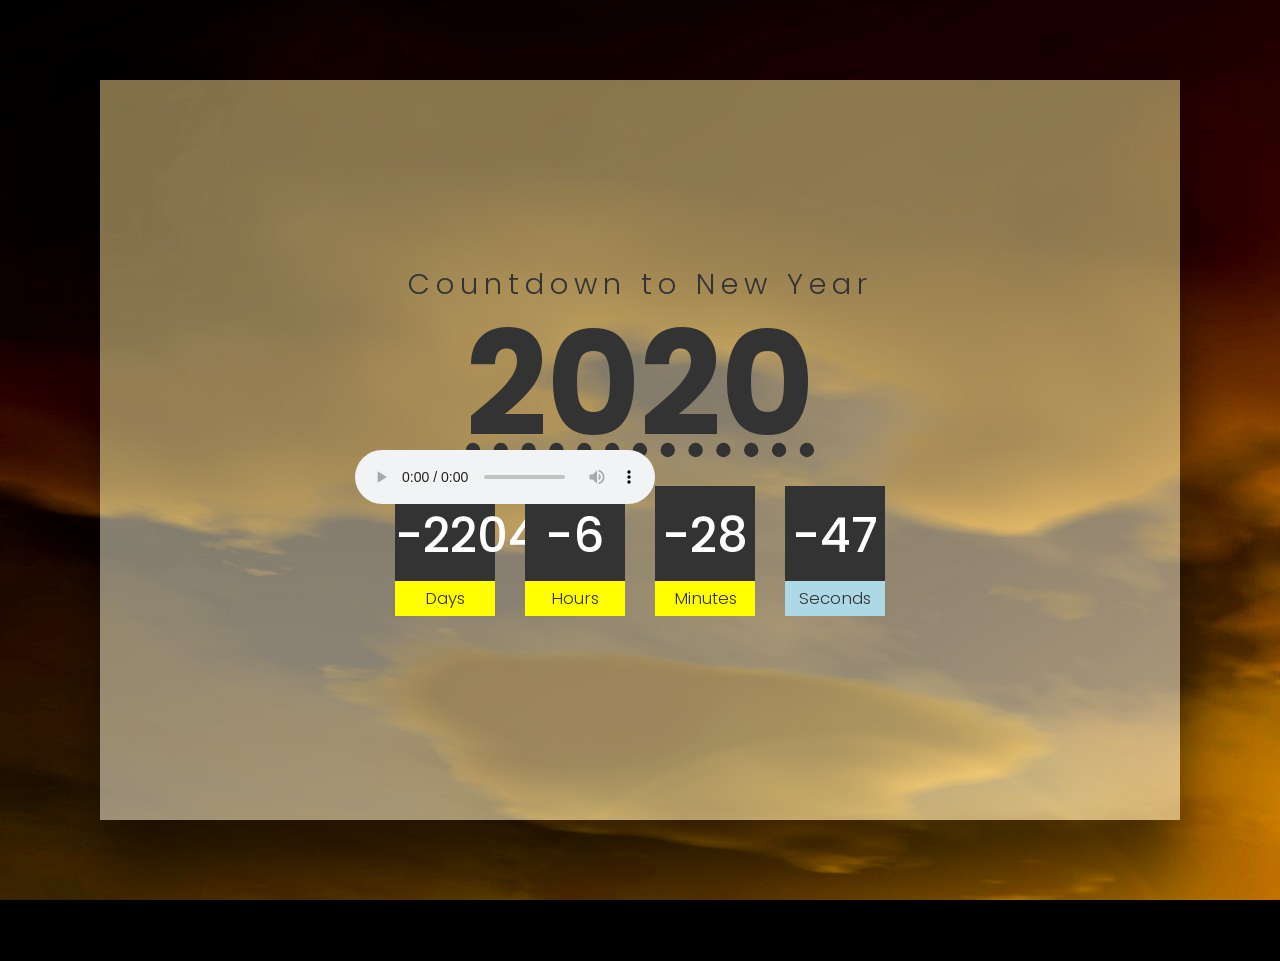
==== index.html @ c8e51d27 "project kedua" ====
<!DOCTYPE html>
<html>
<head>
	<meta charset="utf-8">
	<title>Countdown 2020</title>
	<link rel="stylesheet" href="style1.css">
</head>
<body>
	<div class="container">
		<h2><span>Countdown to New Year</span><b><abbr title="Semangat Puasa Nadira &hearts;">2020</abbr></h2>
		<div class="countdown">
			<div id="day">NA</div>
			<div id="hour">NA</div>
			<div id="minute">NA</div>
			<div id="second">NA</div>
		</div>
	</div>
	<div class="musik1">
	<audio controls>
		<source src="horse.mp3"
	type="audio/mpeg">
	</audio>
	</div>
	<script type="text/javascript">
		var countDate = new Date('Nov 24, 2020 00:00:00').getTime();

		function newYear(){
			var now = new Date().getTime();
				gap = countDate - now;

				var second = 1000;
				var minute = second * 60;
				var hour = minute * 60;
				var day = hour * 24;

				var d = Math.floor(gap / (day));
				var h = Math.floor((gap % (day)) / (hour));
				var m = Math.floor((gap % (hour)) / (minute));
				var s = Math.floor((gap % (minute)) / second);

				document.getElementById('day').innerText = d;
				document.getElementById('hour').innerText = h;
				document.getElementById('minute').innerText = m;
				document.getElementById('second').innerText = s;
		}

		setInterval(function(){
			newYear();
		},1000)
	</script>
</body>
</html>
---- style1.css ----
@import url('https://fonts.googleapis.com/css?family=Poppins:100,200,300,400,500,600,700,800,900');
*
{
	margin: 0;
	paddinf: 0;
	font-family: 'Poppins', sans-serif;
}
body
{
	background: #000 url(bg.jpg);
	background-attachment: fixed;
	background-blend-mode: hard-light;
}
.container
{
	position: absolute;
	top: 80px;
	left: 100px;
	right: 100px;
	bottom: 80px;
	background: url(bg.jpg);
	background-attachment: fixed;
	display: flex;
	justify-content: center;
	align-items: center;
	flex-direction: column;
	box-shadow: 0 50px 50px rgba(0,0,0,0.5),
				0 0 0 100px rgba(0,0,0,.1);

}
.container h2
{
	text-align: center;
	font-size: 9em;
	line-height: 0.7em;
	color: #333;
	margin-top: -80px;
}
.container h2 span
{
	display: block;
	font-weight:300;
	letter-spacing: 6px;
	font-size: 0.2em;
}
.countdown
{
	display: flex;
	margin-top: 50px;
}
.countdown div
{
	position: relative;
	width: 100px;
	height: 100px;
	line-height: 100px;
	text-align: center;
	background: #333;
	color: #fff;
	margin: 0 15px;
	font-size: 3em;
	font-weight: 500;
}
.countdown div:before
{
	content: '';
	position: absolute;
	bottom: -30px;
	left: 0;
	width: 100%;
	height: 35px;
	background: #ff0;
	color: #333;
	font-size:0.35em;
	line-height: 35px;
	font-weight: 300;
}
.countdown div#day:before
{
	content: 'Days';

}
.countdown div#hour:before
{
	content: 'Hours';

}
.countdown div#minute:before
{
	content: 'Minutes';
}
.countdown div#second:before
{
	content: 'Seconds';
	background-color: lightblue;
}
.musik1
{
	position: relative;
	margin: 450px 355px;
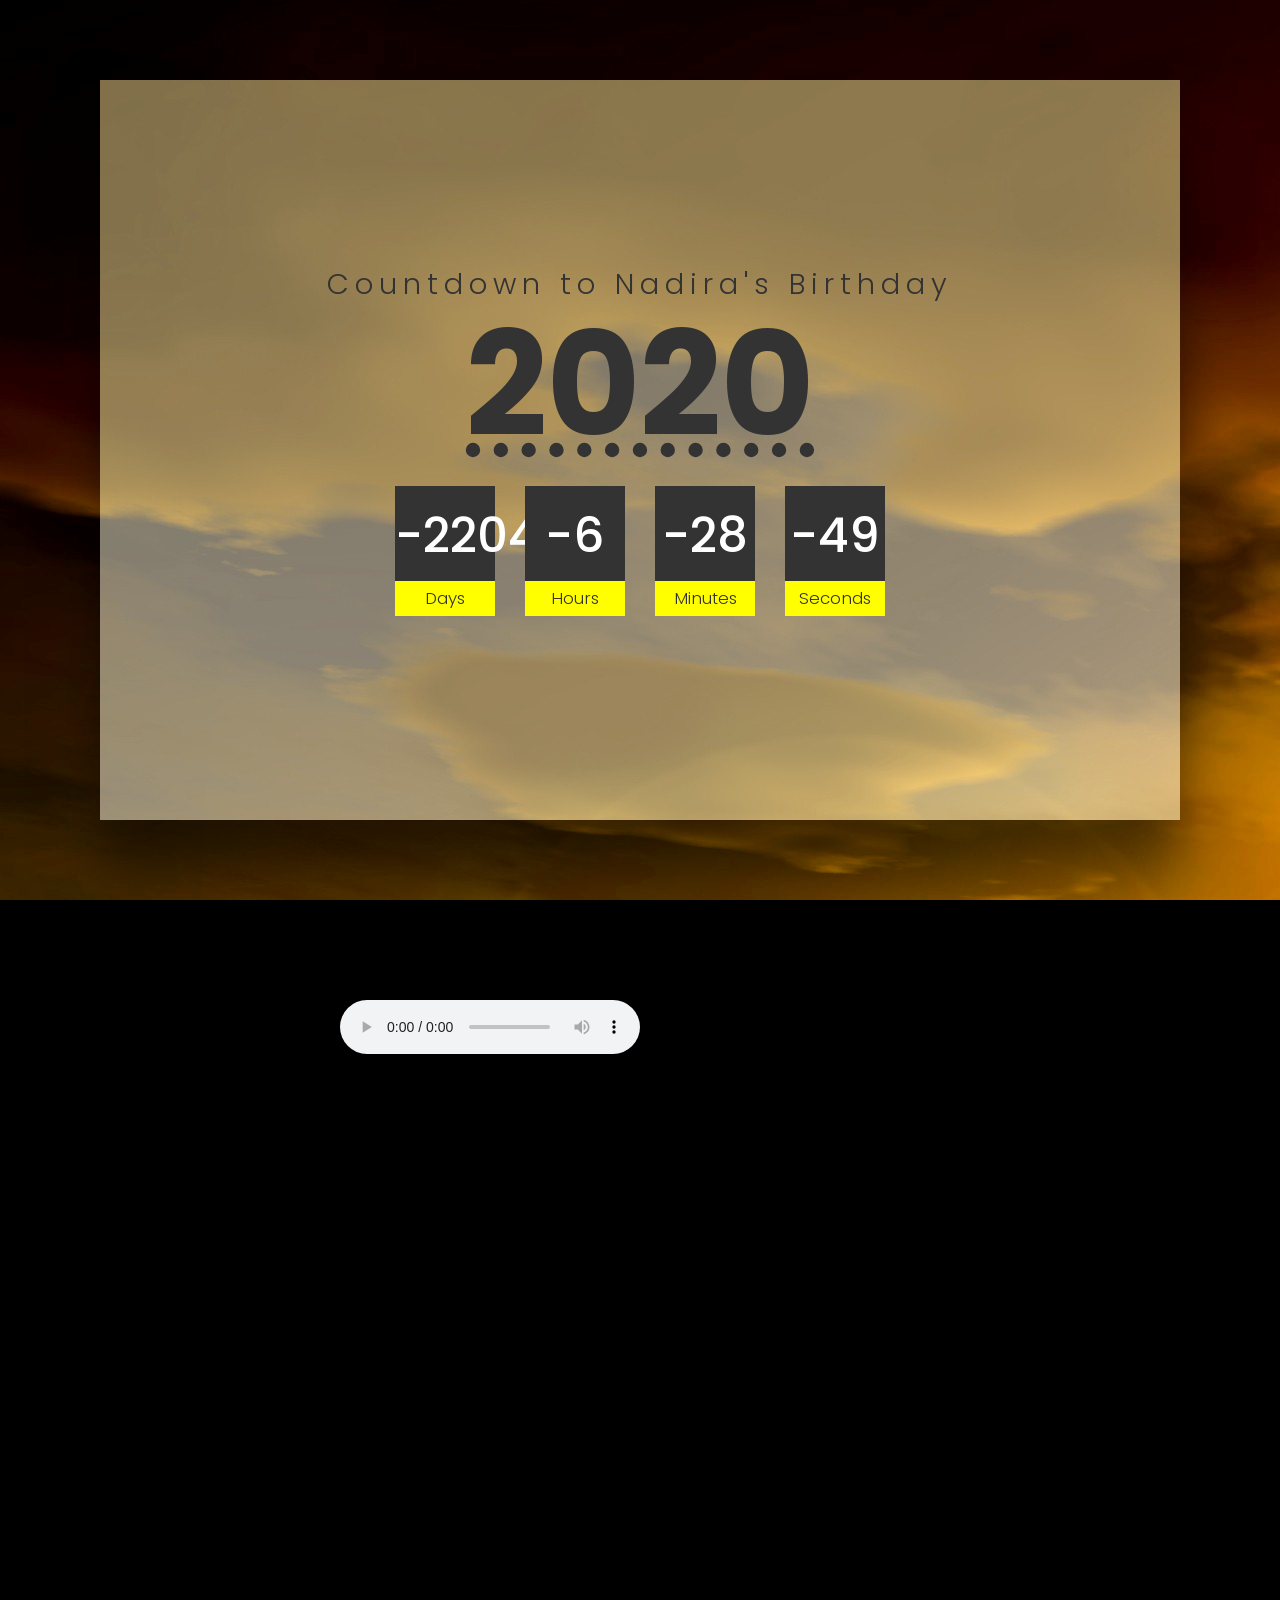
==== commit c756631b: "Add files via upload" ====
--- a/index.html
+++ b/index.html
@@ -1,52 +1,52 @@
-<!DOCTYPE html>
-<html>
-<head>
-	<meta charset="utf-8">
-	<title>Countdown 2020</title>
-	<link rel="stylesheet" href="style1.css">
-</head>
-<body>
-	<div class="container">
-		<h2><span>Countdown to New Year</span><b><abbr title="Semangat Puasa Nadira &hearts;">2020</abbr></h2>
-		<div class="countdown">
-			<div id="day">NA</div>
-			<div id="hour">NA</div>
-			<div id="minute">NA</div>
-			<div id="second">NA</div>
-		</div>
-	</div>
-	<div class="musik1">
-	<audio controls>
-		<source src="horse.mp3"
-	type="audio/mpeg">
-	</audio>
-	</div>
-	<script type="text/javascript">
-		var countDate = new Date('Nov 24, 2020 00:00:00').getTime();
-
-		function newYear(){
-			var now = new Date().getTime();
-				gap = countDate - now;
-
-				var second = 1000;
-				var minute = second * 60;
-				var hour = minute * 60;
-				var day = hour * 24;
-
-				var d = Math.floor(gap / (day));
-				var h = Math.floor((gap % (day)) / (hour));
-				var m = Math.floor((gap % (hour)) / (minute));
-				var s = Math.floor((gap % (minute)) / second);
-
-				document.getElementById('day').innerText = d;
-				document.getElementById('hour').innerText = h;
-				document.getElementById('minute').innerText = m;
-				document.getElementById('second').innerText = s;
-		}
-
-		setInterval(function(){
-			newYear();
-		},1000)
-	</script>
-</body>
+<!DOCTYPE html>
+<html>
+<head>
+	<meta charset="utf-8">
+	<title>Countdown 2020</title>
+	<link rel="stylesheet" href="style1.css">
+</head>
+<body>
+	<div class="container">
+		<h2><span>Countdown to Nadira's Birthday</span><abbr title="Semangat Puasa Nadira">2020</abbr></h2>
+		<div class="countdown">
+			<div id="day">NA</div>
+			<div id="hour">NA</div>
+			<div id="minute">NA</div>
+			<div id="second">NA</div>
+		</div>
+	</div>
+	<div class="musik1">
+	<audio controls>
+		<source src="horse.mp3"
+	type="audio/mpeg">
+	</audio>
+	</div>
+	<script type="text/javascript">
+		var countDate = new Date('Nov 24, 2020 00:00:00').getTime();
+
+		function newYear(){
+			var now = new Date().getTime();
+				gap = countDate - now;
+
+				var second = 1000;
+				var minute = second * 60;
+				var hour = minute * 60;
+				var day = hour * 24;
+
+				var d = Math.floor(gap / (day));
+				var h = Math.floor((gap % (day)) / (hour));
+				var m = Math.floor((gap % (hour)) / (minute));
+				var s = Math.floor((gap % (minute)) / second);
+
+				document.getElementById('day').innerText = d;
+				document.getElementById('hour').innerText = h;
+				document.getElementById('minute').innerText = m;
+				document.getElementById('second').innerText = s;
+		}
+
+		setInterval(function(){
+			newYear();
+		},1000)
+	</script>
+</body>
 </html>
--- a/style1.css
+++ b/style1.css
@@ -1,100 +1,99 @@
-@import url('https://fonts.googleapis.com/css?family=Poppins:100,200,300,400,500,600,700,800,900');
-*
-{
-	margin: 0;
-	paddinf: 0;
-	font-family: 'Poppins', sans-serif;
-}
-body
-{
-	background: #000 url(bg.jpg);
-	background-attachment: fixed;
-	background-blend-mode: hard-light;
-}
-.container
-{
-	position: absolute;
-	top: 80px;
-	left: 100px;
-	right: 100px;
-	bottom: 80px;
-	background: url(bg.jpg);
-	background-attachment: fixed;
-	display: flex;
-	justify-content: center;
-	align-items: center;
-	flex-direction: column;
-	box-shadow: 0 50px 50px rgba(0,0,0,0.5),
-				0 0 0 100px rgba(0,0,0,.1);
-
-}
-.container h2
-{
-	text-align: center;
-	font-size: 9em;
-	line-height: 0.7em;
-	color: #333;
-	margin-top: -80px;
-}
-.container h2 span
-{
-	display: block;
-	font-weight:300;
-	letter-spacing: 6px;
-	font-size: 0.2em;
-}
-.countdown
-{
-	display: flex;
-	margin-top: 50px;
-}
-.countdown div
-{
-	position: relative;
-	width: 100px;
-	height: 100px;
-	line-height: 100px;
-	text-align: center;
-	background: #333;
-	color: #fff;
-	margin: 0 15px;
-	font-size: 3em;
-	font-weight: 500;
-}
-.countdown div:before
-{
-	content: '';
-	position: absolute;
-	bottom: -30px;
-	left: 0;
-	width: 100%;
-	height: 35px;
-	background: #ff0;
-	color: #333;
-	font-size:0.35em;
-	line-height: 35px;
-	font-weight: 300;
-}
-.countdown div#day:before
-{
-	content: 'Days';
-
-}
-.countdown div#hour:before
-{
-	content: 'Hours';
-
-}
-.countdown div#minute:before
-{
-	content: 'Minutes';
-}
-.countdown div#second:before
-{
-	content: 'Seconds';
-	background-color: lightblue;
-}
-.musik1
-{
-	position: relative;
-	margin: 450px 355px;+@import url('https://fonts.googleapis.com/css?family=Poppins:100,200,300,400,500,600,700,800,900');
+*
+{
+	margin: 0;
+	paddinf: 0;
+	font-family: 'Poppins', sans-serif;
+}
+body
+{
+	background: #000 url(bg.jpg);
+	background-attachment: fixed;
+	background-blend-mode: hard-light;
+}
+.container
+{
+	position: absolute;
+	top: 80px;
+	left: 100px;
+	right: 100px;
+	bottom: 80px;
+	background: url(bg.jpg);
+	background-attachment: fixed;
+	display: flex;
+	justify-content: center;
+	align-items: center;
+	flex-direction: column;
+	box-shadow: 0 50px 50px rgba(0,0,0,0.5),
+				0 0 0 100px rgba(0,0,0,.1);
+
+}
+.container h2
+{
+	text-align: center;
+	font-size: 9em;
+	line-height: 0.7em;
+	color: #333;
+	margin-top: -80px;
+}
+.container h2 span
+{
+	display: block;
+	font-weight:300;
+	letter-spacing: 6px;
+	font-size: 0.2em;
+}
+.countdown
+{
+	display: flex;
+	margin-top: 50px;
+}
+.countdown div
+{
+	position: relative;
+	width: 100px;
+	height: 100px;
+	line-height: 100px;
+	text-align: center;
+	background: #333;
+	color: #fff;
+	margin: 0 15px;
+	font-size: 3em;
+	font-weight: 500;
+}
+.countdown div:before
+{
+	content: '';
+	position: absolute;
+	bottom: -30px;
+	left: 0;
+	width: 100%;
+	height: 35px;
+	background: #ff0;
+	color: #333;
+	font-size:0.35em;
+	line-height: 35px;
+	font-weight: 300;
+}
+.countdown div#day:before
+{
+	content: 'Days';
+
+}
+.countdown div#hour:before
+{
+	content: 'Hours';
+
+}
+.countdown div#minute:before
+{
+	content: 'Minutes';
+}
+.countdown div#second:before
+{
+	content: 'Seconds';
+}
+.musik1
+{
+	position: relative;
+	margin: 1000px 340px;
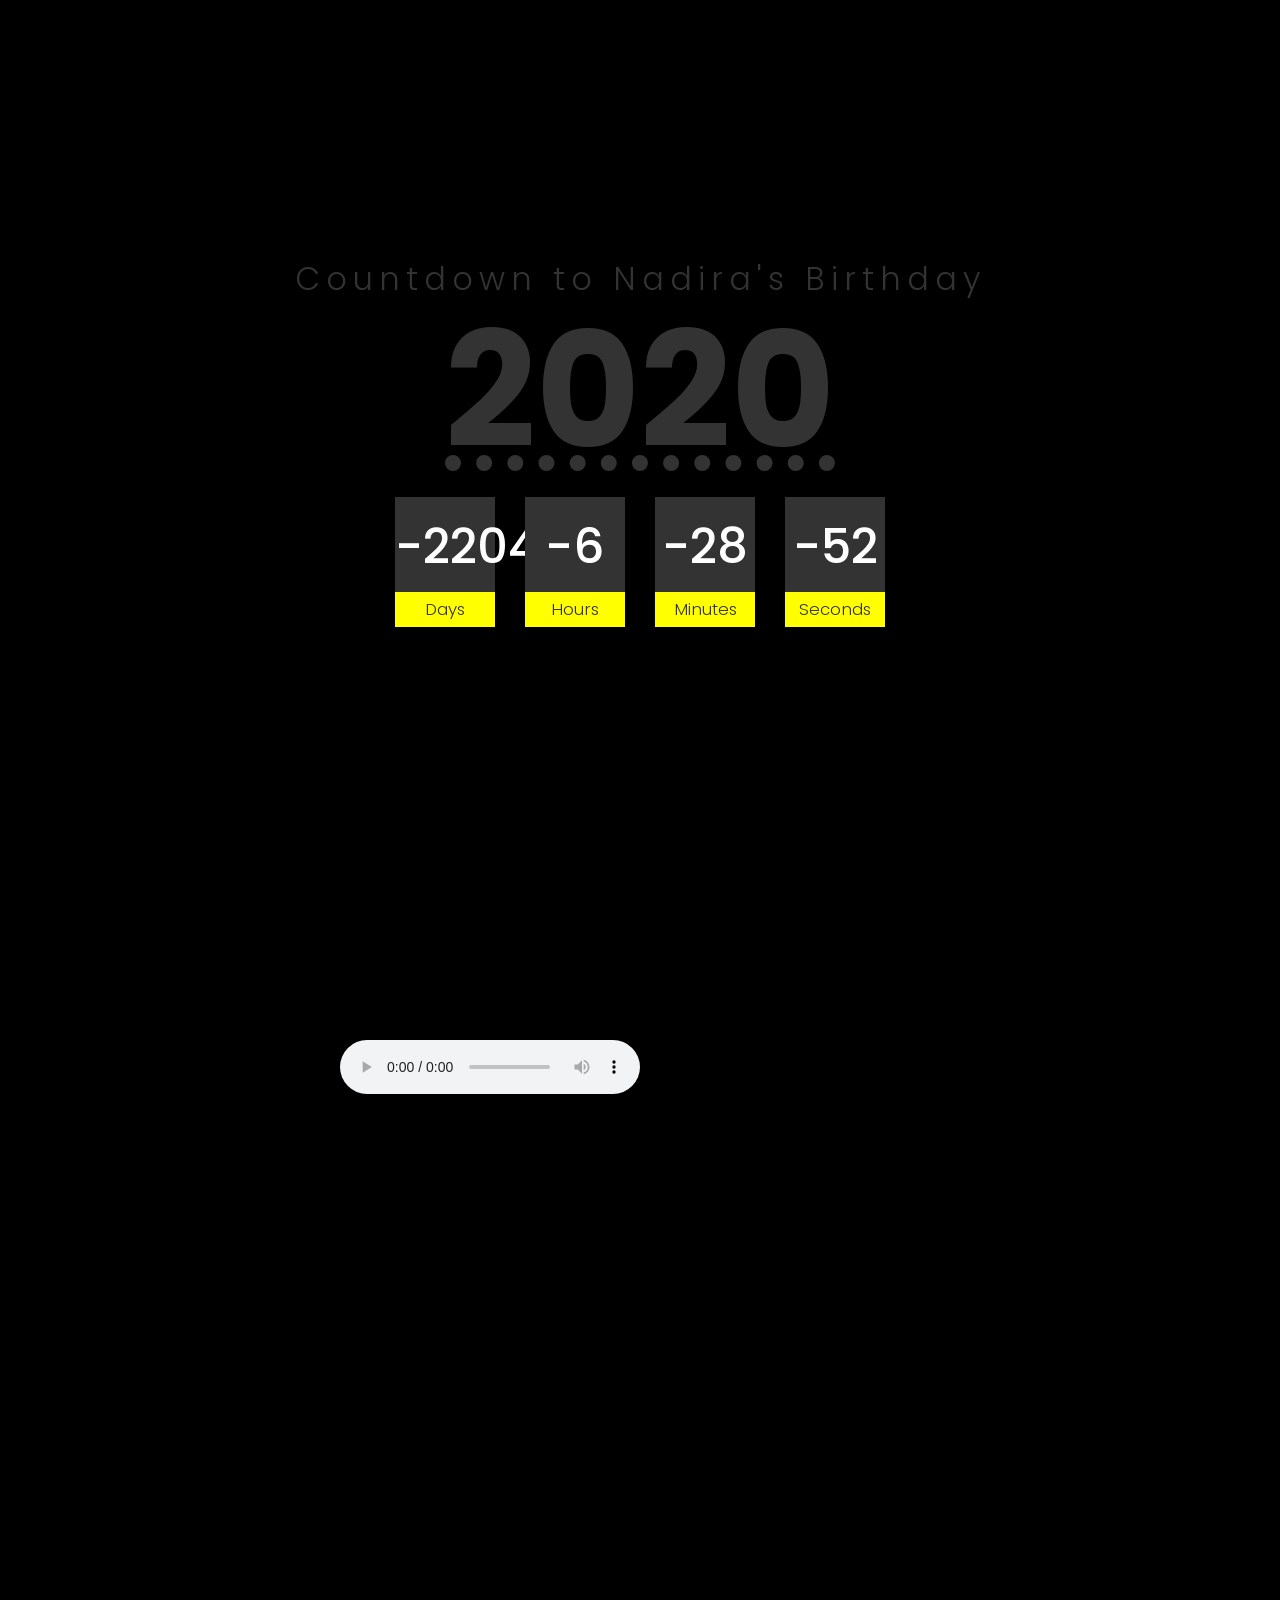
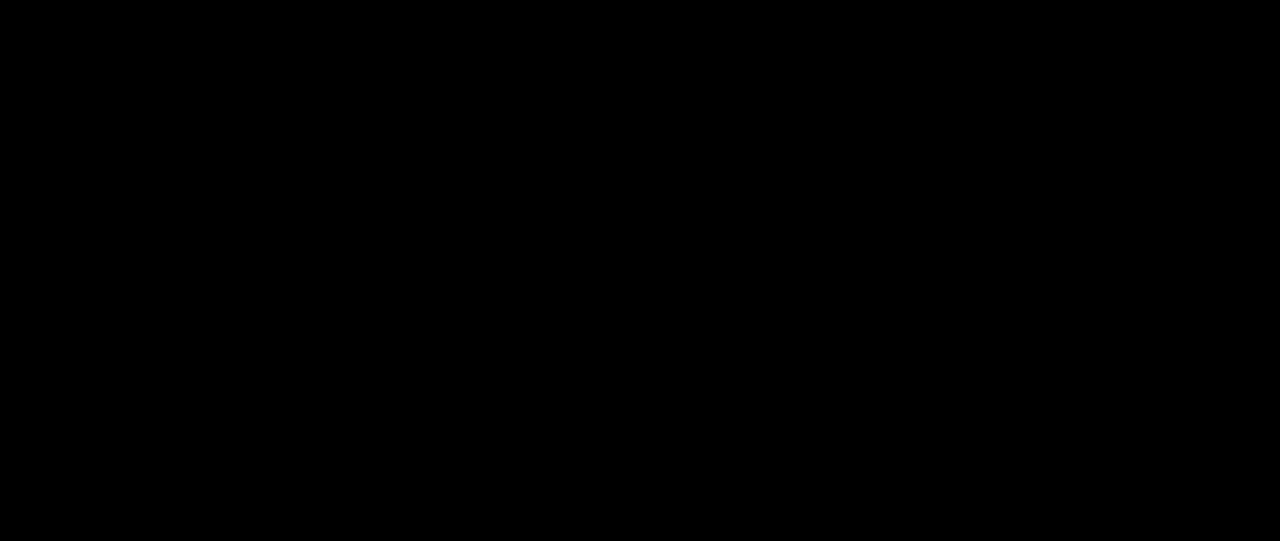
==== commit abb9be77: "Update index.html" ====
--- a/index.html
+++ b/index.html
@@ -17,7 +17,7 @@
 	</div>
 	<div class="musik1">
 	<audio controls>
-		<source src="horse.mp3"
+		<source src="horse.m4a"
 	type="audio/mpeg">
 	</audio>
 	</div>
@@ -49,4 +49,4 @@
 		},1000)
 	</script>
 </body>
-</html>+</html>
--- a/style1.css
+++ b/style1.css
@@ -31,7 +31,7 @@
 .container h2
 {
 	text-align: center;
-	font-size: 9em;
+	font-size: 10em;
 	line-height: 0.7em;
 	color: #333;
 	margin-top: -80px;
@@ -96,4 +96,4 @@
 .musik1
 {
 	position: relative;
-	margin: 1000px 340px;+	margin: 1040px 340px;
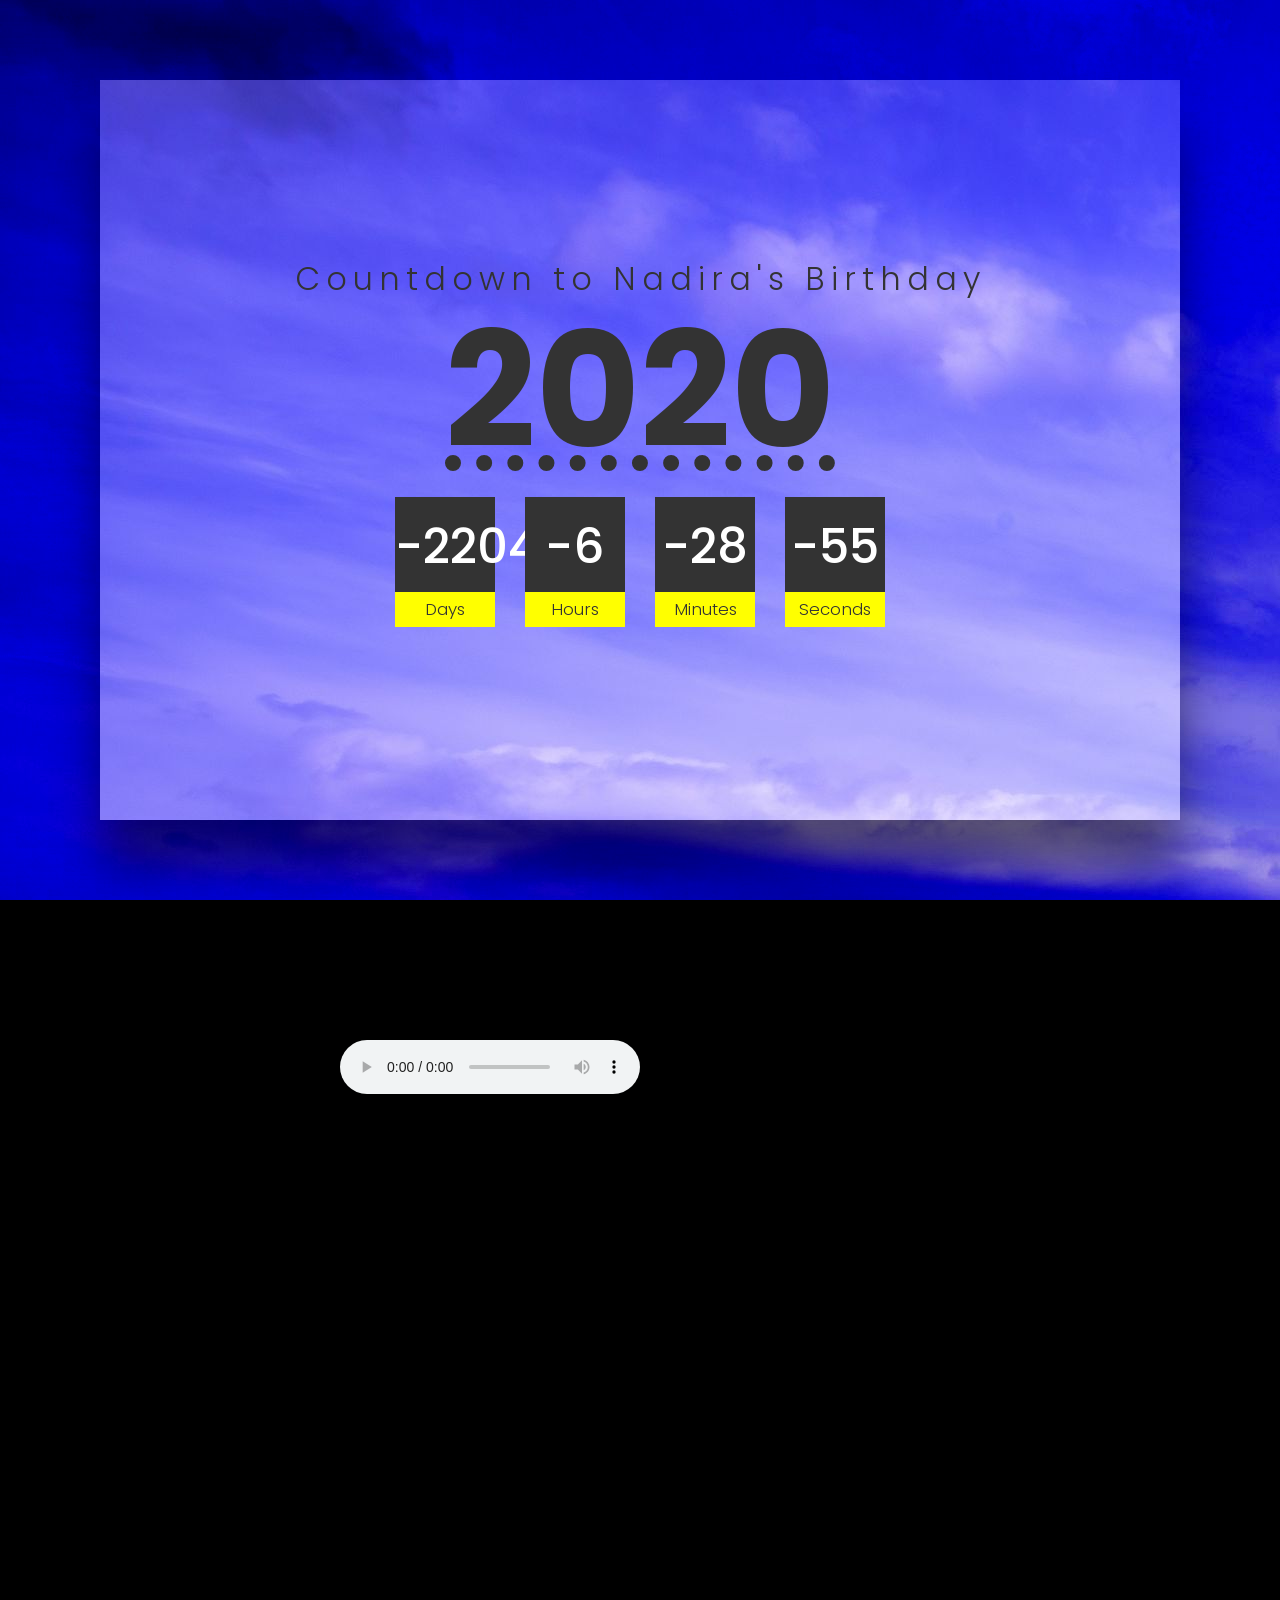
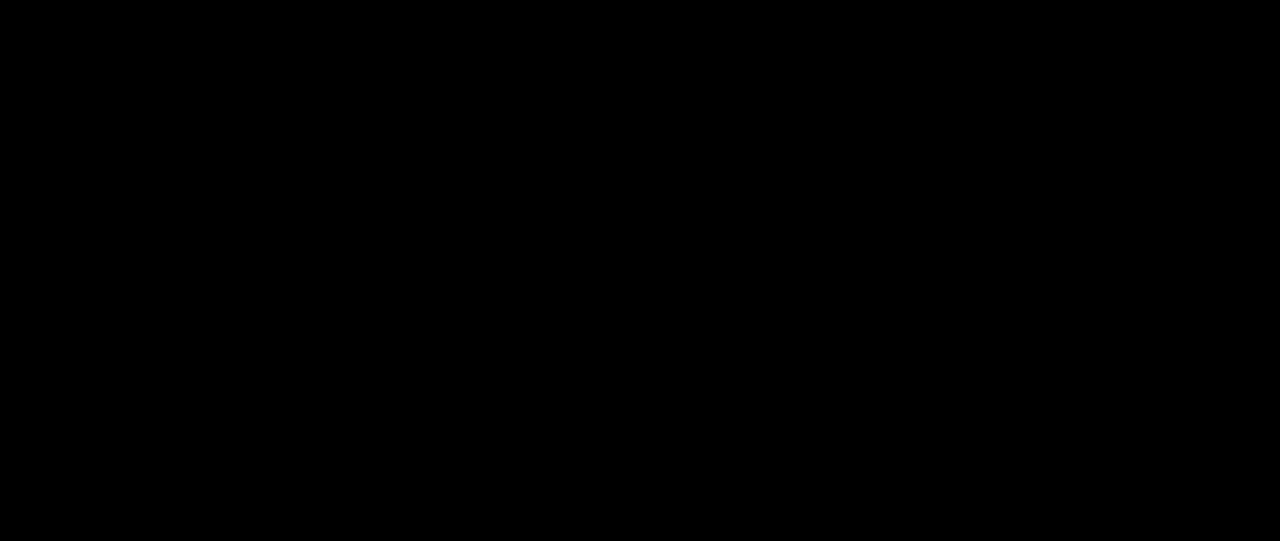
==== commit 63f20f4f: "Update index.html" ====
--- a/index.html
+++ b/index.html
@@ -17,7 +17,7 @@
 	</div>
 	<div class="musik1">
 	<audio controls>
-		<source src="horse.m4a"
+		<audio src="horse.m4a" autoplay controls loop>
 	type="audio/mpeg">
 	</audio>
 	</div>
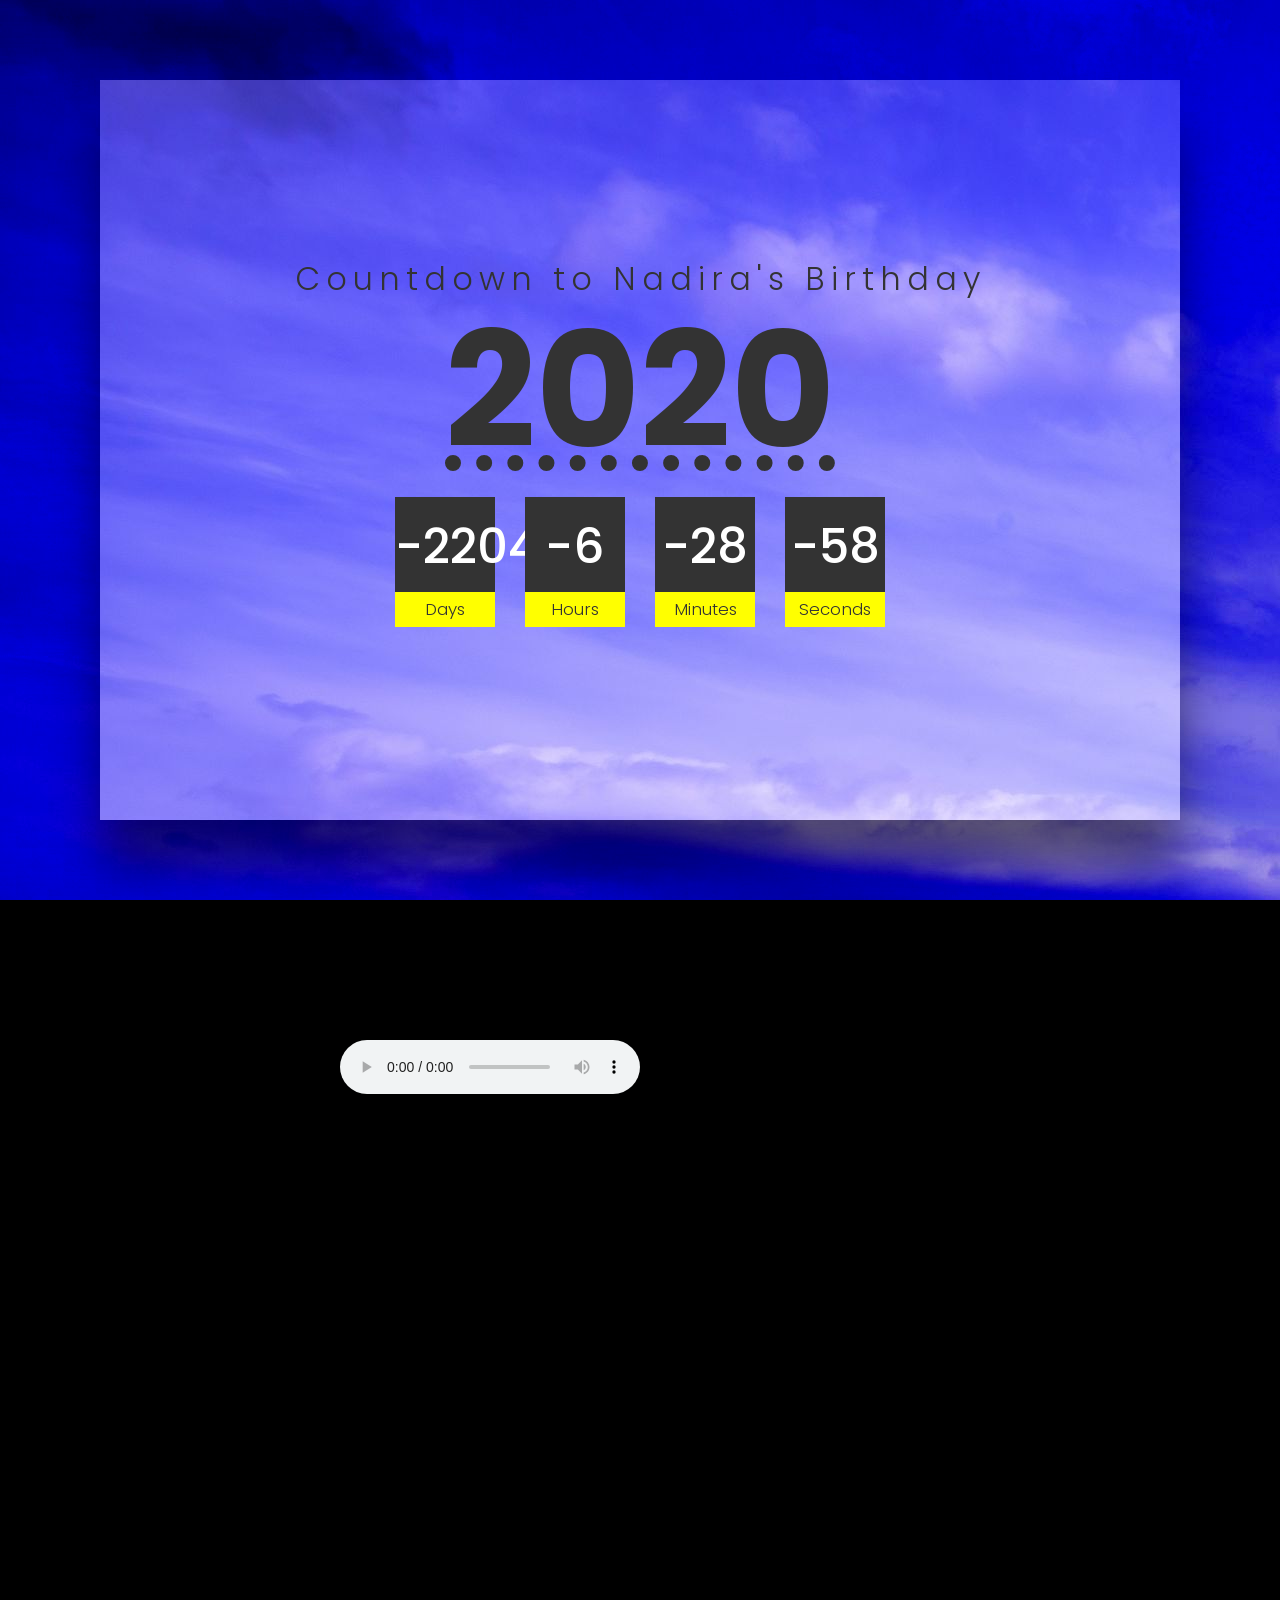
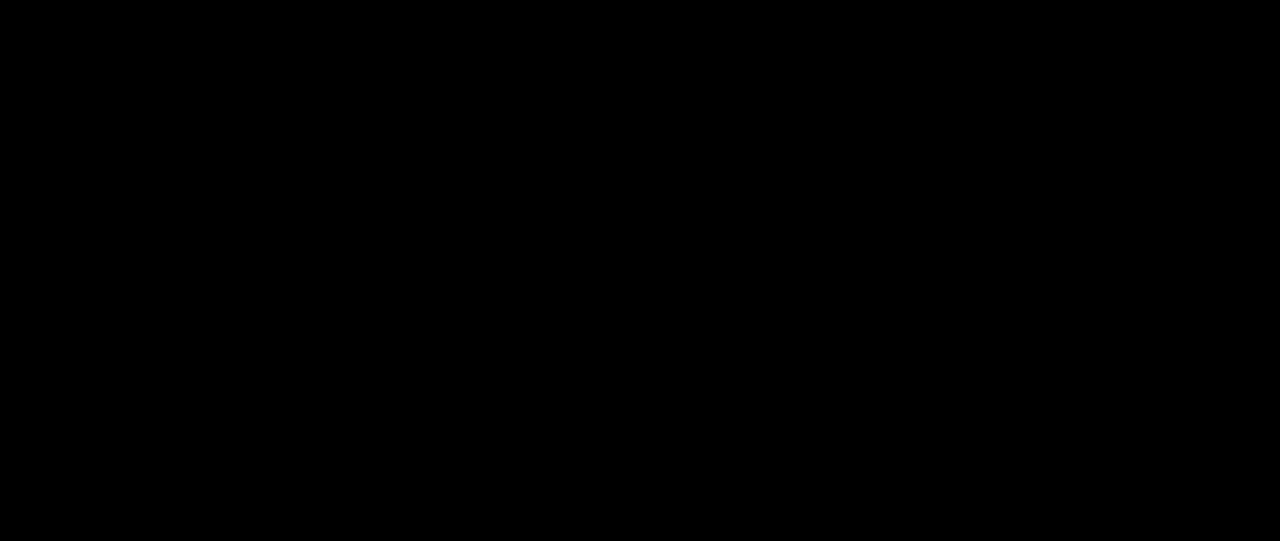
==== commit 2ca272bc: "Update index.html" ====
--- a/index.html
+++ b/index.html
@@ -17,7 +17,7 @@
 	</div>
 	<div class="musik1">
 	<audio controls>
-		<audio src="horse.m4a" autoplay controls loop>
+		<audio src="horse.m4a"
 	type="audio/mpeg">
 	</audio>
 	</div>
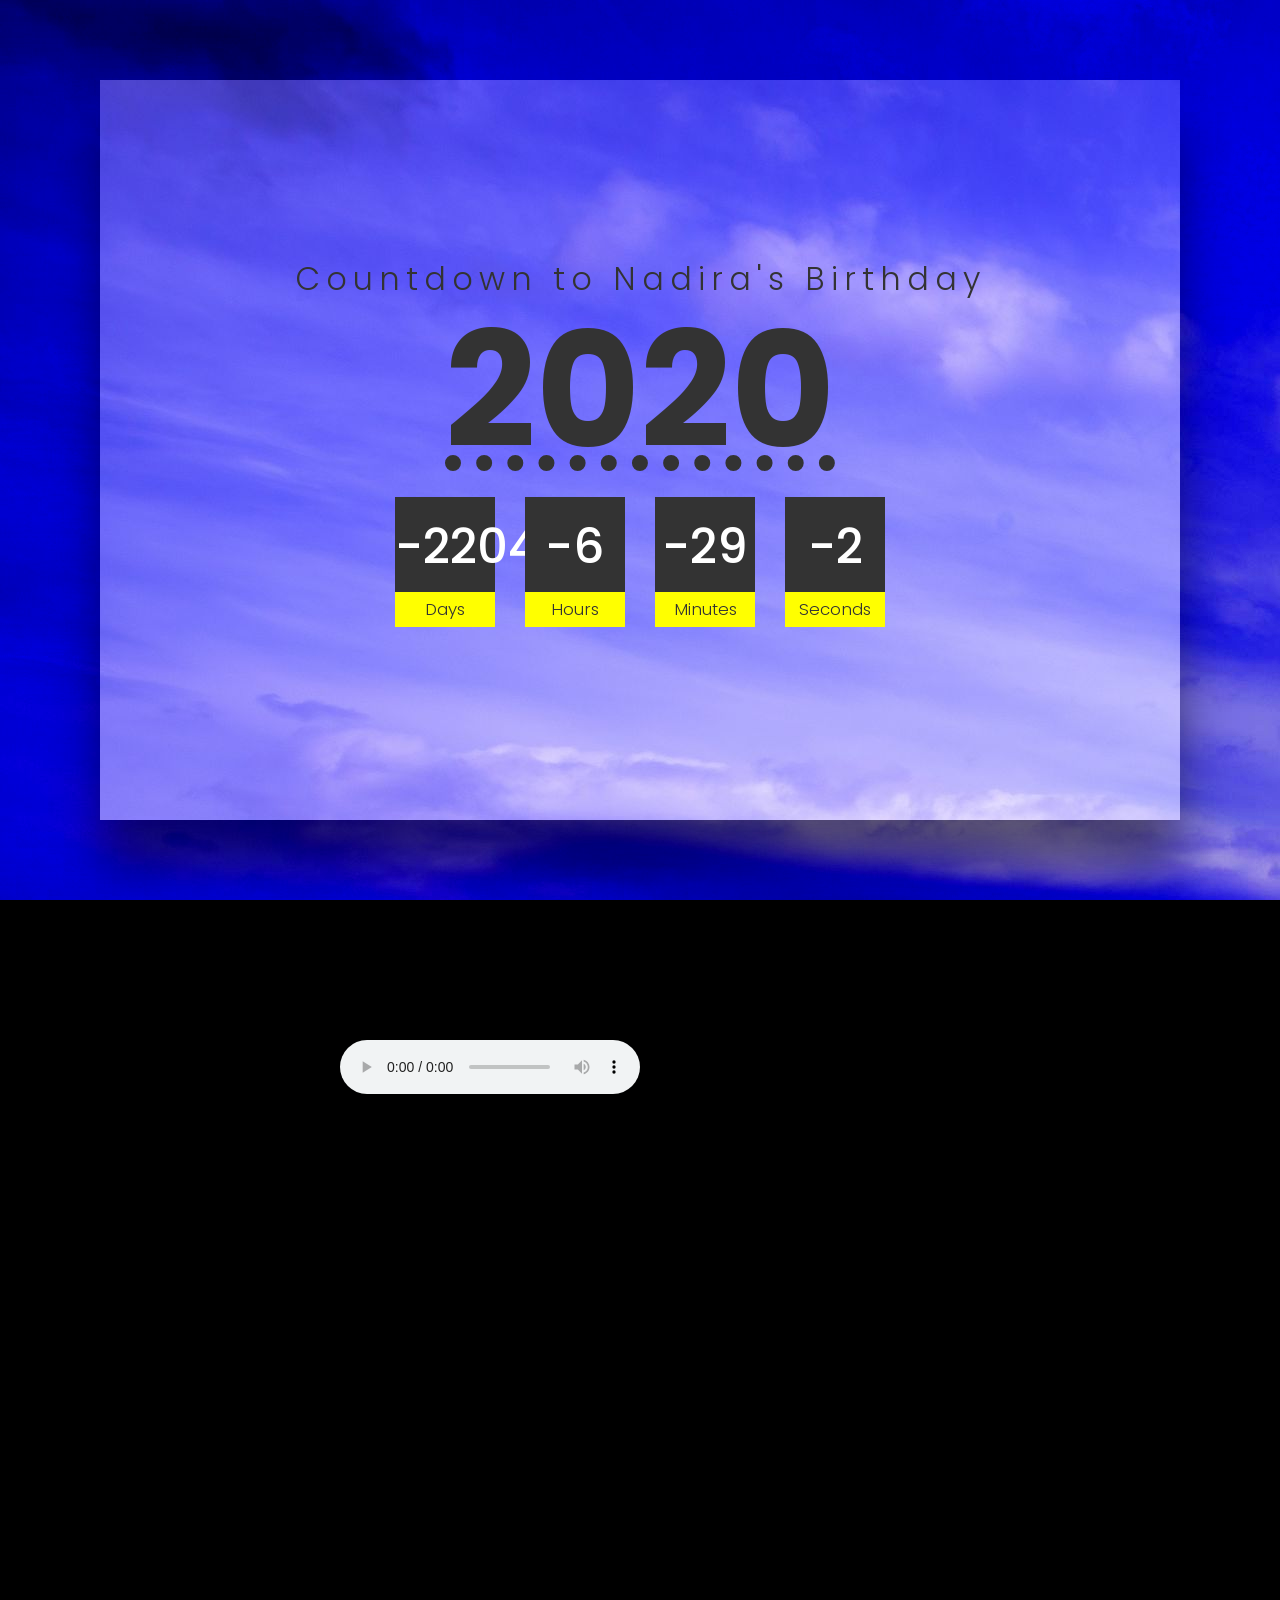
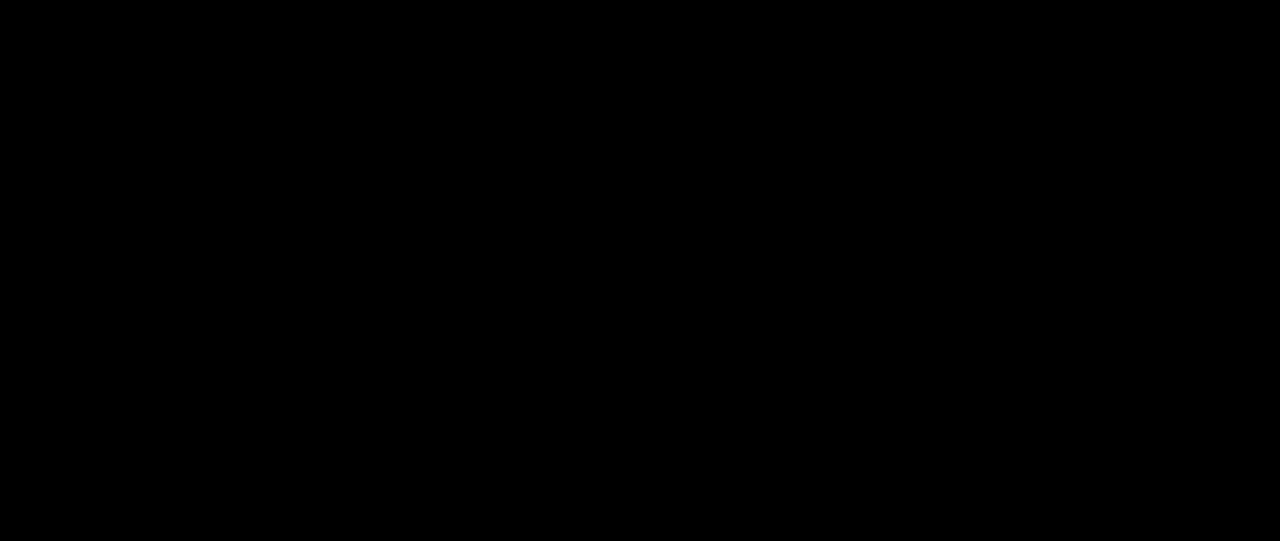
==== commit e1806ee3: "Update index.html" ====
--- a/index.html
+++ b/index.html
@@ -17,7 +17,7 @@
 	</div>
 	<div class="musik1">
 	<audio controls>
-		<audio src="horse.m4a"
+		<source src="horse.m4a"
 	type="audio/mpeg">
 	</audio>
 	</div>
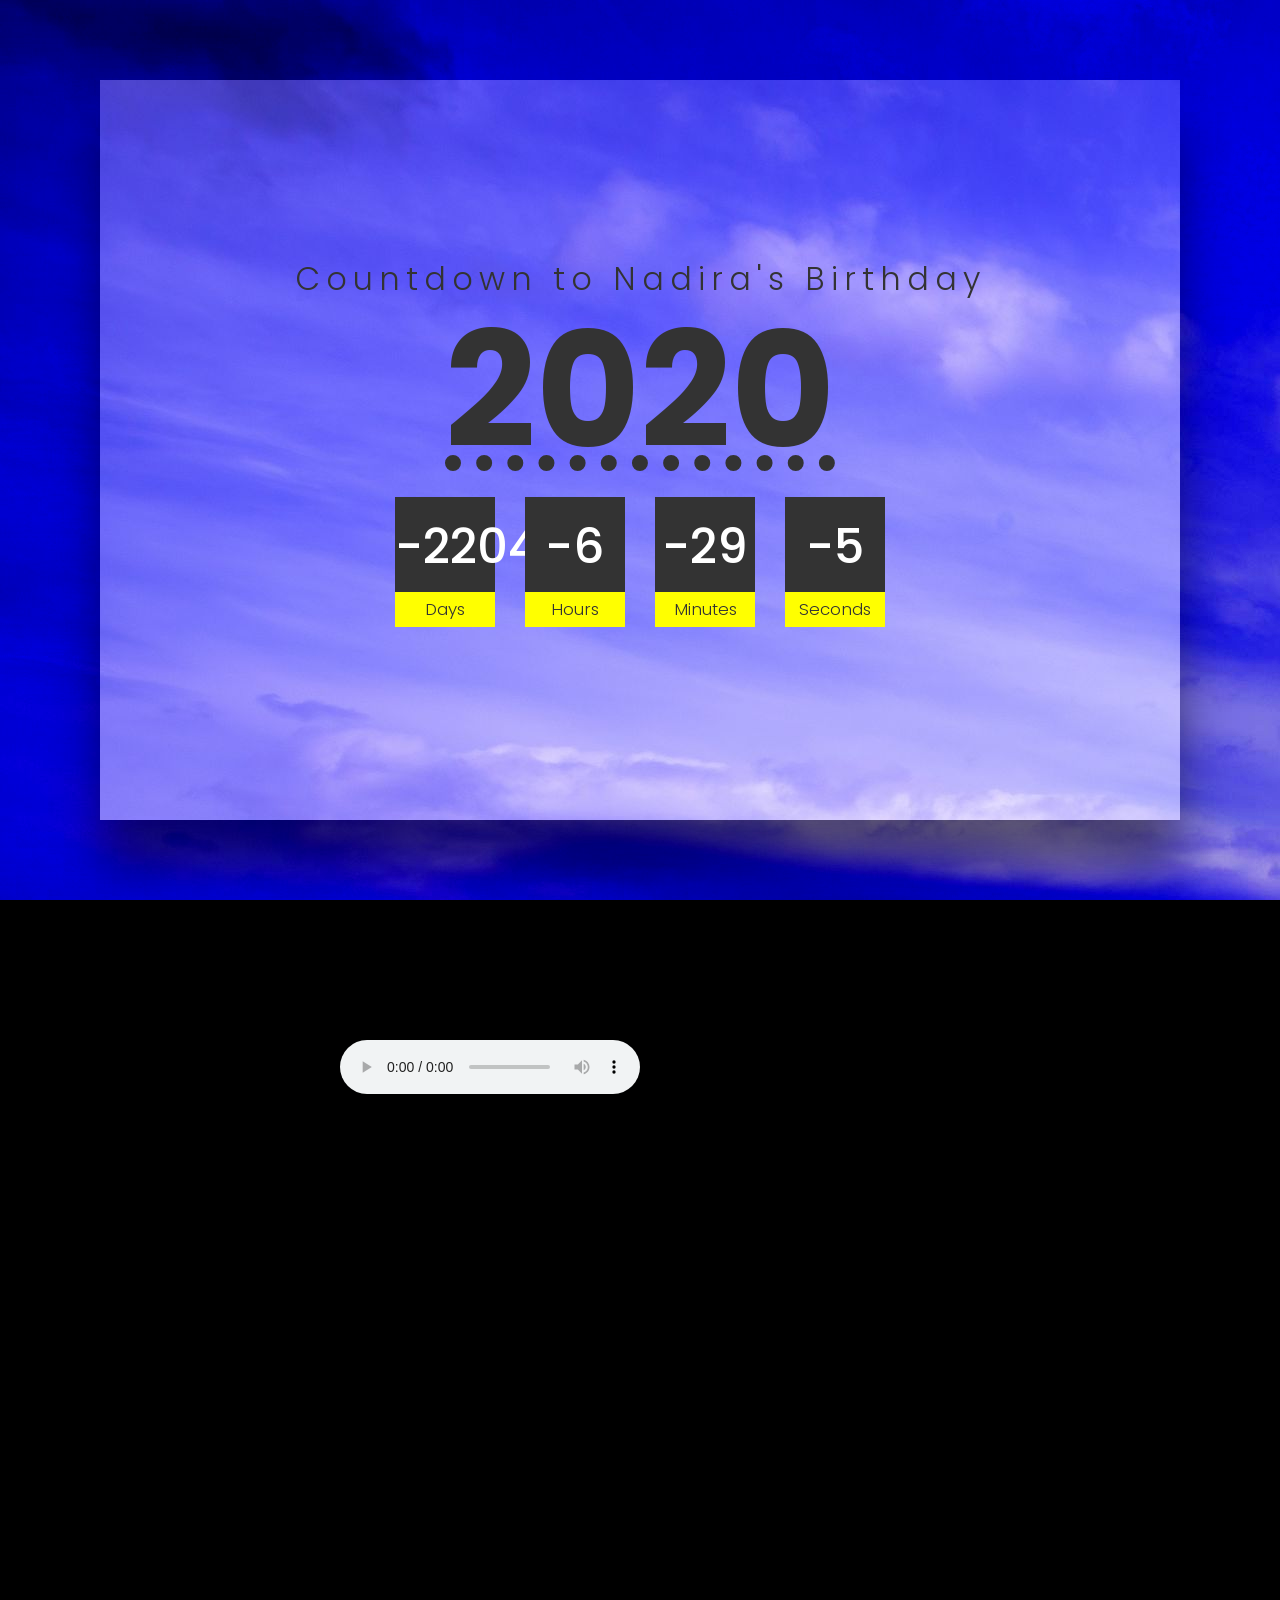
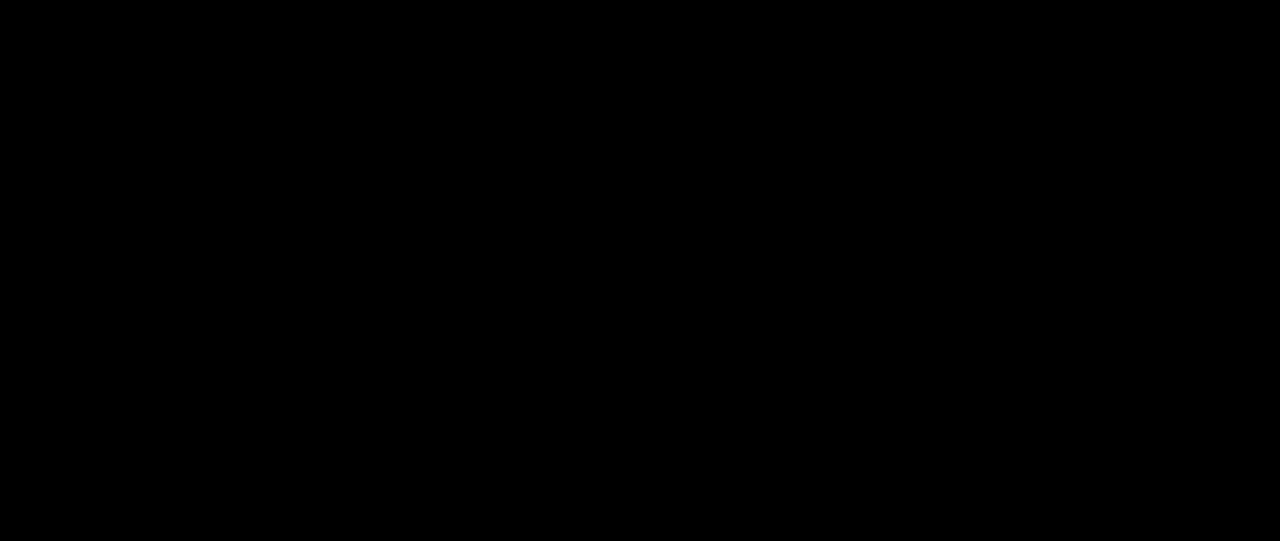
==== commit 9b661822: "Update index.html" ====
--- a/index.html
+++ b/index.html
@@ -16,7 +16,7 @@
 		</div>
 	</div>
 	<div class="musik1">
-	<audio controls>
+	<audio controls loop>
 		<source src="horse.m4a"
 	type="audio/mpeg">
 	</audio>
